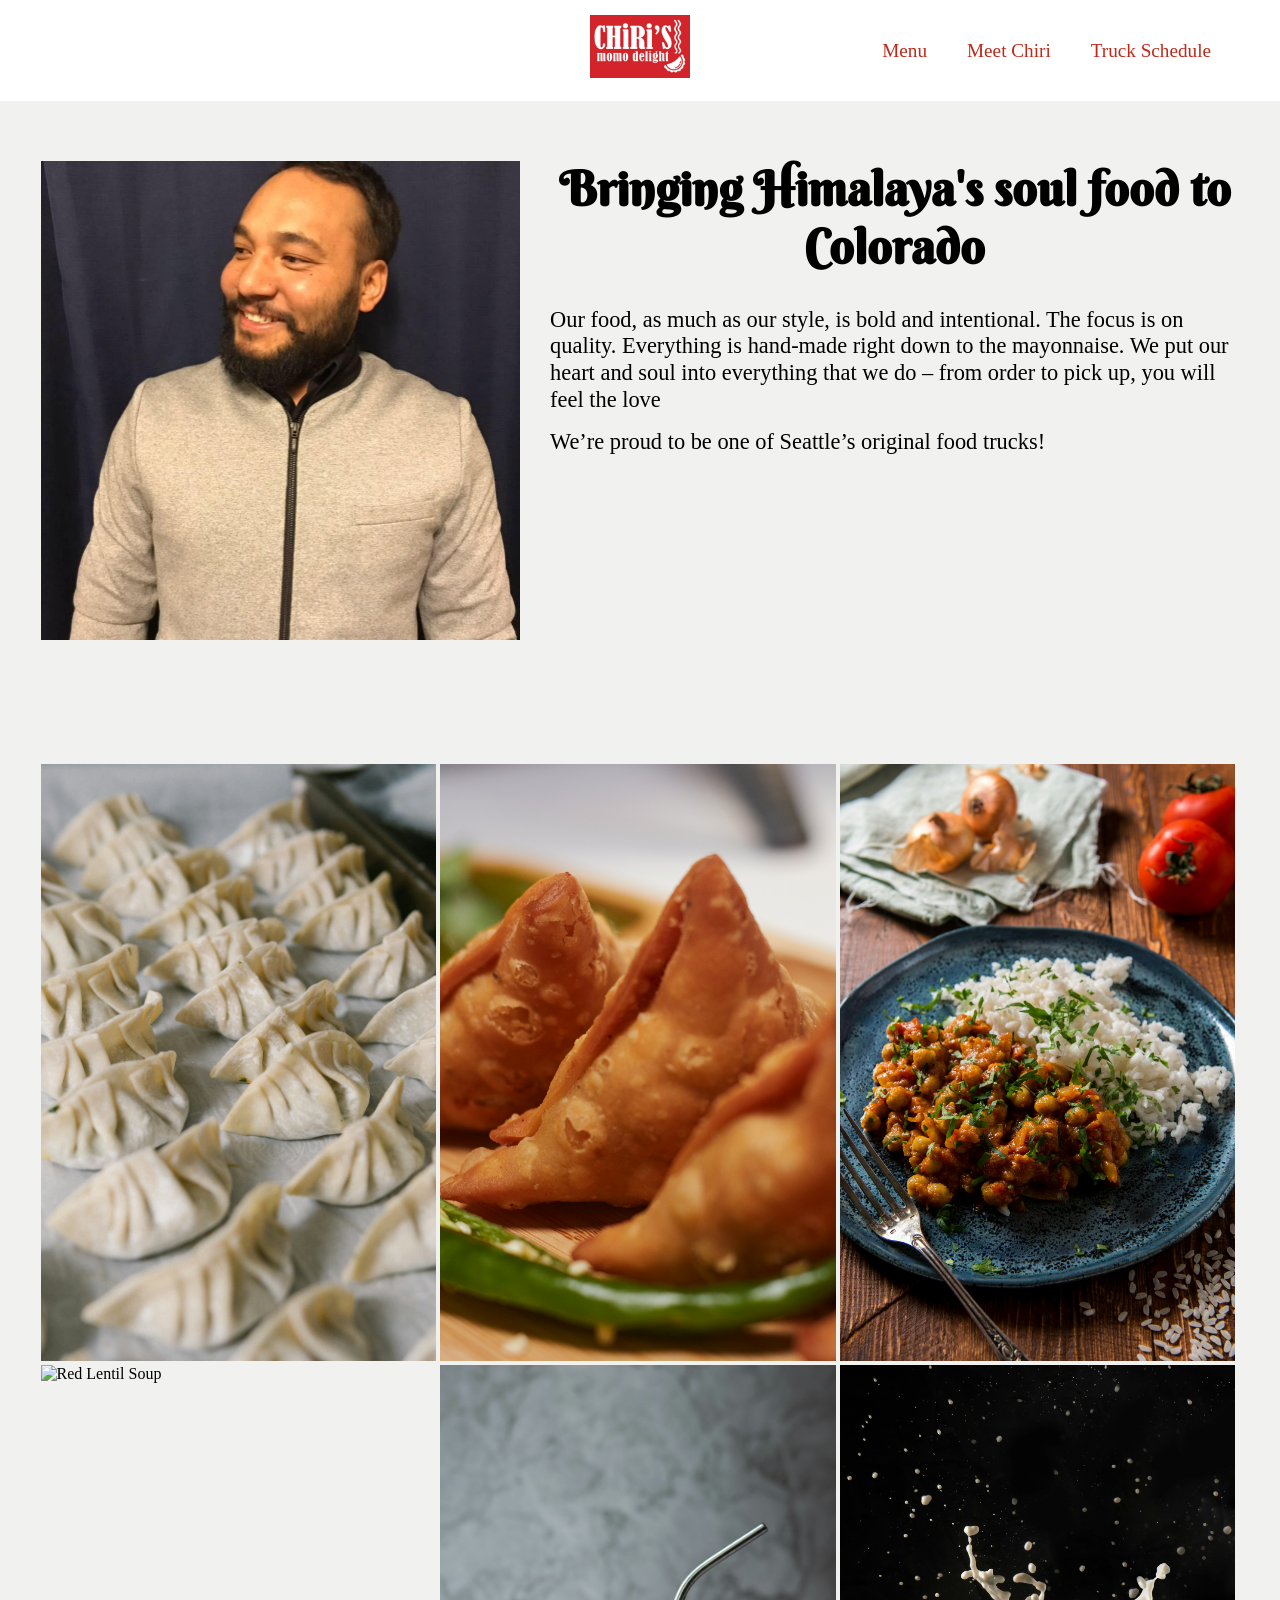
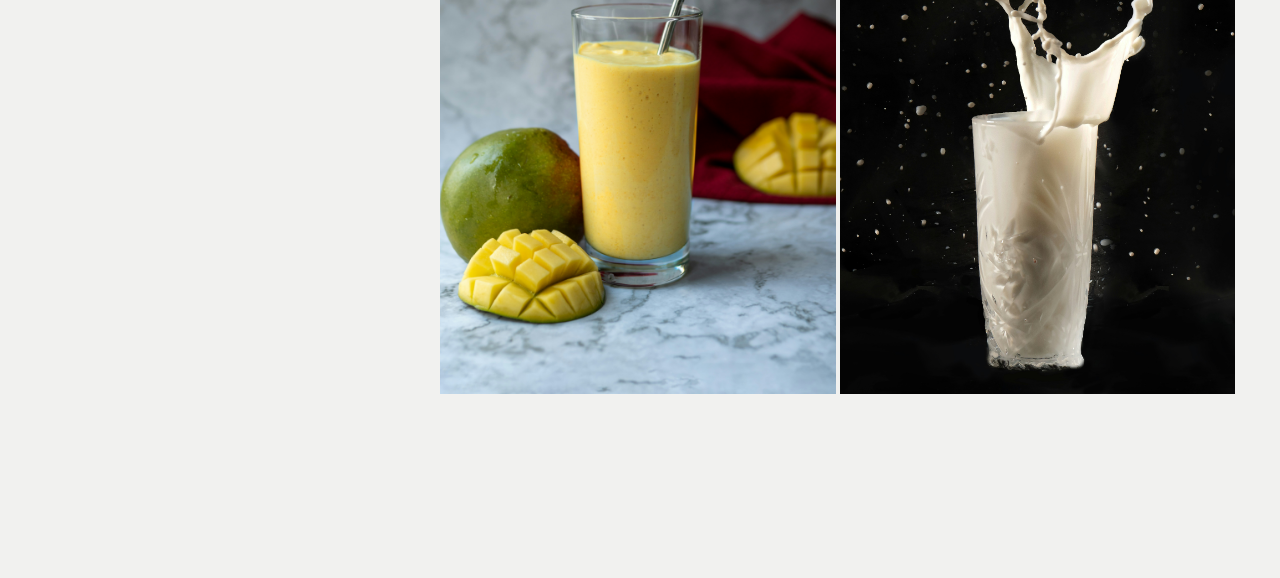
==== index.html @ 6eee7057 "Initial Commit" ====
<!DOCTYPE html>
<html lang="en">

<head>
    <meta charset="UTF-8">
    <meta name="viewport" content="width=device-width, initial-scale=1.0">
    <title>Chiri's MOMO Delight</title>
    <link rel="preconnect" href="https://fonts.googleapis.com">
    <link rel="preconnect" href="https://fonts.gstatic.com" crossorigin>
    <link
        href="https://fonts.googleapis.com/css2?family=Berkshire+Swash&family=Source+Serif+4:ital,opsz,wght@0,8..60,200..900;1,8..60,200..900&display=swap"
        rel="stylesheet">
    <link rel="stylesheet" href="./style.css">
</head>

<body>
    <header>
        <ul class="nav-social-media">
            <li>
                <a href="https://www.facebook.com/profile.php?id=61573624482740" target="_blank" aria-label="Chiri's Momo Delight Facebook Link">
                    <svg>
                        <use href="images/facebook.svg"></use>
                    </svg>
                </a>
            </li>
            <li>
                <a href="https://www.instagram.com/chirismomodelight/" target="_blank" aria-label="Chiri's Momo Delight Instagram Link">
                    <svg>
                        <use href="images/instagram.svg"></use>
                    </svg>
                </a>
            </li>
        </ul>

        <h1 class="site-logo">
            <span class="sr-only">Chiri's Momo Delight</span>
            <a href="/">
                <img src="./images/chiris-momo-delight-logo.webp" alt="logo of chiris momo delight">
            </a>
        </h1>

        <nav>
            <ul>
                <li>
                    <a href="#">Menu</a>
                </li>
                <li>
                    <a href="#">Meet Chiri</a>
                </li>
                <li>
                    <a href="#">Truck Schedule</a>
                </li>
            </ul>
        </nav>
    </header>
    <main>
        <section class="intro">
            <div class="container">
                <figure>
                    <img src="./images/chiri-potrait.jpg" alt="Chiri's Momo Owner Chiri Kaji Maharjan">
                </figure>
                <div>
                    <h2>Bringing Himalaya's soul food to Colorado</h2>
                    <p>
                        Our food, as much as our style, is bold and intentional. The focus is on quality. Everything is
                        hand-made right down to the mayonnaise. We put our heart and soul into everything that we do – from
                        order to pick up, you will feel the love
                    </p>
                    <p>
                        We’re proud to be one of Seattle’s original food trucks! 
                    </p>
                </div>
            </div>
        </section>
        <section class="gallery">
            <div class="container">
                <figure>
                    <img src="./images/momo.jpg" alt="Momo">
                </figure>
                <figure>
                    <img src="./images/soup.jpg" alt="Samosa">
                </figure>
                <figure>
                    <img src="./images/rice-and-chickpea.jpg" alt="Rice with Chickpea">
                </figure>
                <figure>
                    <img src="./images/lentil-soup.jpg" alt="Red Lentil Soup">
                </figure>
                <figure>
                    <img src="./images/mango-lassi.jpg" alt="Mango Lassi">
                </figure>
                <figure>
                    <img src="./images/oatmilk.jpg" alt="OatMilk">
                </figure>
            </div>
        </section>
        <section class="menu">
            <div class="container">
                
            </div>
        </section>
    </main>
    <footer>

    </footer>
</body>

</html>
---- style.css ----
:root {
    --color-primary: #c0281a;
    --color-text: #333333;
    

    --background-body: #f1f1ef;
    --background-white: #fff;


    --font-family-base: "Source Serif 4", serif;
    --font-family-header: "Berkshire Swash", serif;

    --spacing-sm: 5px;
    --spacing-md: 10px;
    --spacing-lg: 15px;
    --spacing-xl: 30px;


    --radius-sm: 4px;
    --radius-md: 8px;

}


* {
    margin: 0;
    padding: 0;
    box-sizing: border-box;
}

ul {
    list-style: none;
}

a {
    color: inherit;
    text-decoration: none;
    
    &:hover {
        text-decoration: none;
    }
}

h1, h2, h3, h4, h5, h6 {
    font-family: var(--font-family-header)
}

section {
    padding: 60px var(--spacing-md);
}

img {
    width: 100%;
}

.container {
    max-width: 1199px;
    width: 100%;
    margin: 0 auto;
}

.sr-only {
  position: absolute;
  width: 1px;
  height: 1px;
  padding: 0;
  margin: -1px;
  overflow: hidden;
  clip: rect(0, 0, 0, 0);
  border: 0;
  white-space: nowrap;
}

body {
    font-family: var(--text-family-base);
    font-optical-sizing: auto;
    font-style: normal;
    font-size: 16px;
    background: var(--background-body)
}

header {
    display: flex;   
    background: var(--background-white);
    padding: 15px 5%;
    align-items: center;
    justify-content: space-between;
}

p {
    font-size: 1.4rem;
    line-height: 1.2;
    margin-bottom: var(--spacing-lg)
}

.nav-social-media {
    display: flex;
    gap: 30px;
}

.nav-social-media a {
    display: inline-block;
    width: 30px; 
    height: 30px;
}

.nav-social-media svg {
    width: 100%;
    height: 100%;
    fill: var(--color-primary);
}


.site-logo a{
    display: inline-block;
    width: 100px;
}

/* .site-logo img {
    width: 100%;
} */

nav ul {
    display: flex;
    justify-content: flex-end;
    gap: 30px;
}

nav a {
    color: var(--color-primary);
    font-size: 1.2rem;
    padding: 10px 5px;

    
}

nav a:active {
    border-bottom: 1px solid var(--color-primary);
}


.nav-social-media, nav {
  flex: 1; /* Forces equal space allocation */
}

nav {
  text-align: right; /* Aligns text to the outer edge */
}



.intro .container {
    display: flex;
    gap: 30px;
}

.intro figure {
    flex: 0 0 40%;
    max-width: 40%;
}

/* .intro img {
    width: 100%;
} */

.intro h2 {
    font-size: 3rem;
    line-height: 1.2;
    text-align: center;
    margin-bottom: var(--spacing-xl)
}

.gallery .container {
    display: flex;
    gap: .33%;
    flex-wrap: wrap;
}

.gallery figure {
    flex: 0 0 33%;
    max-width: 33%;
    min-height: 100%;
    margin-bottom: .33%;
}

.gallery img {
    height: 100%;
    object-fit: cover;
}
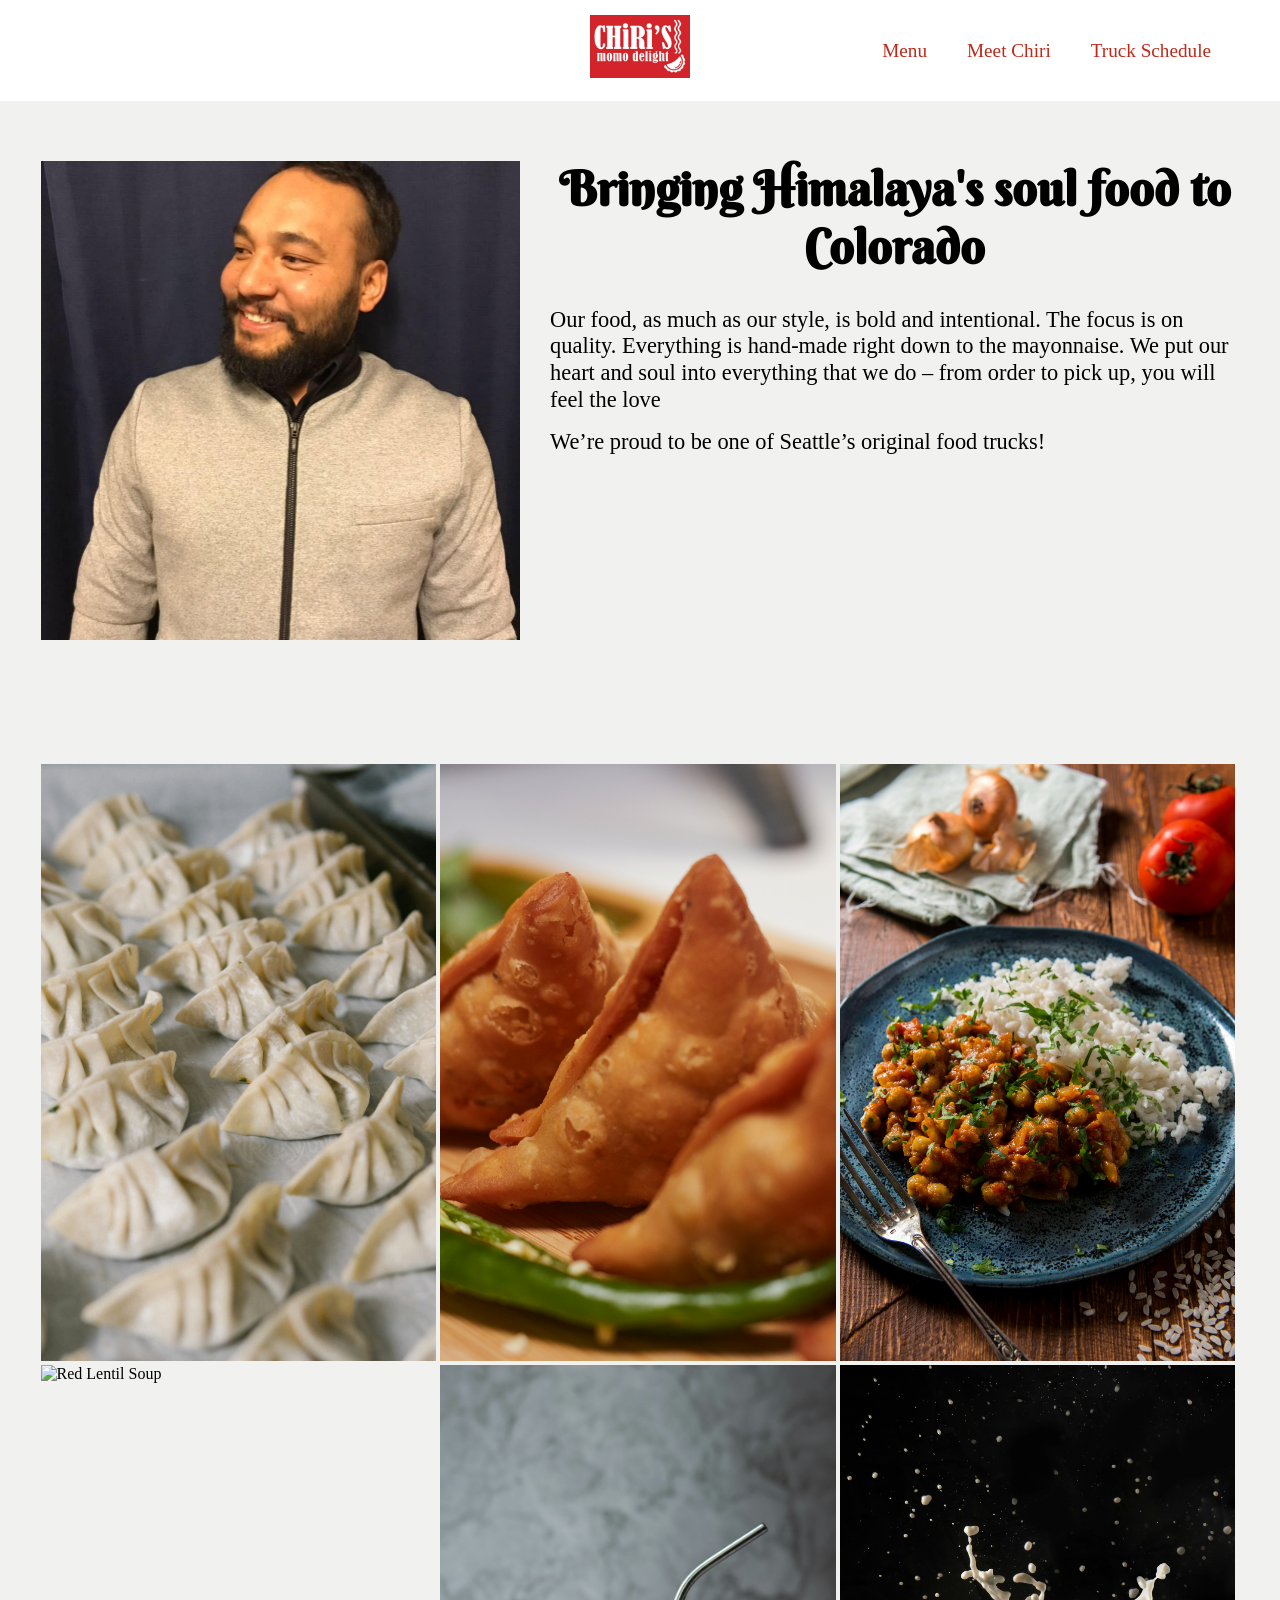
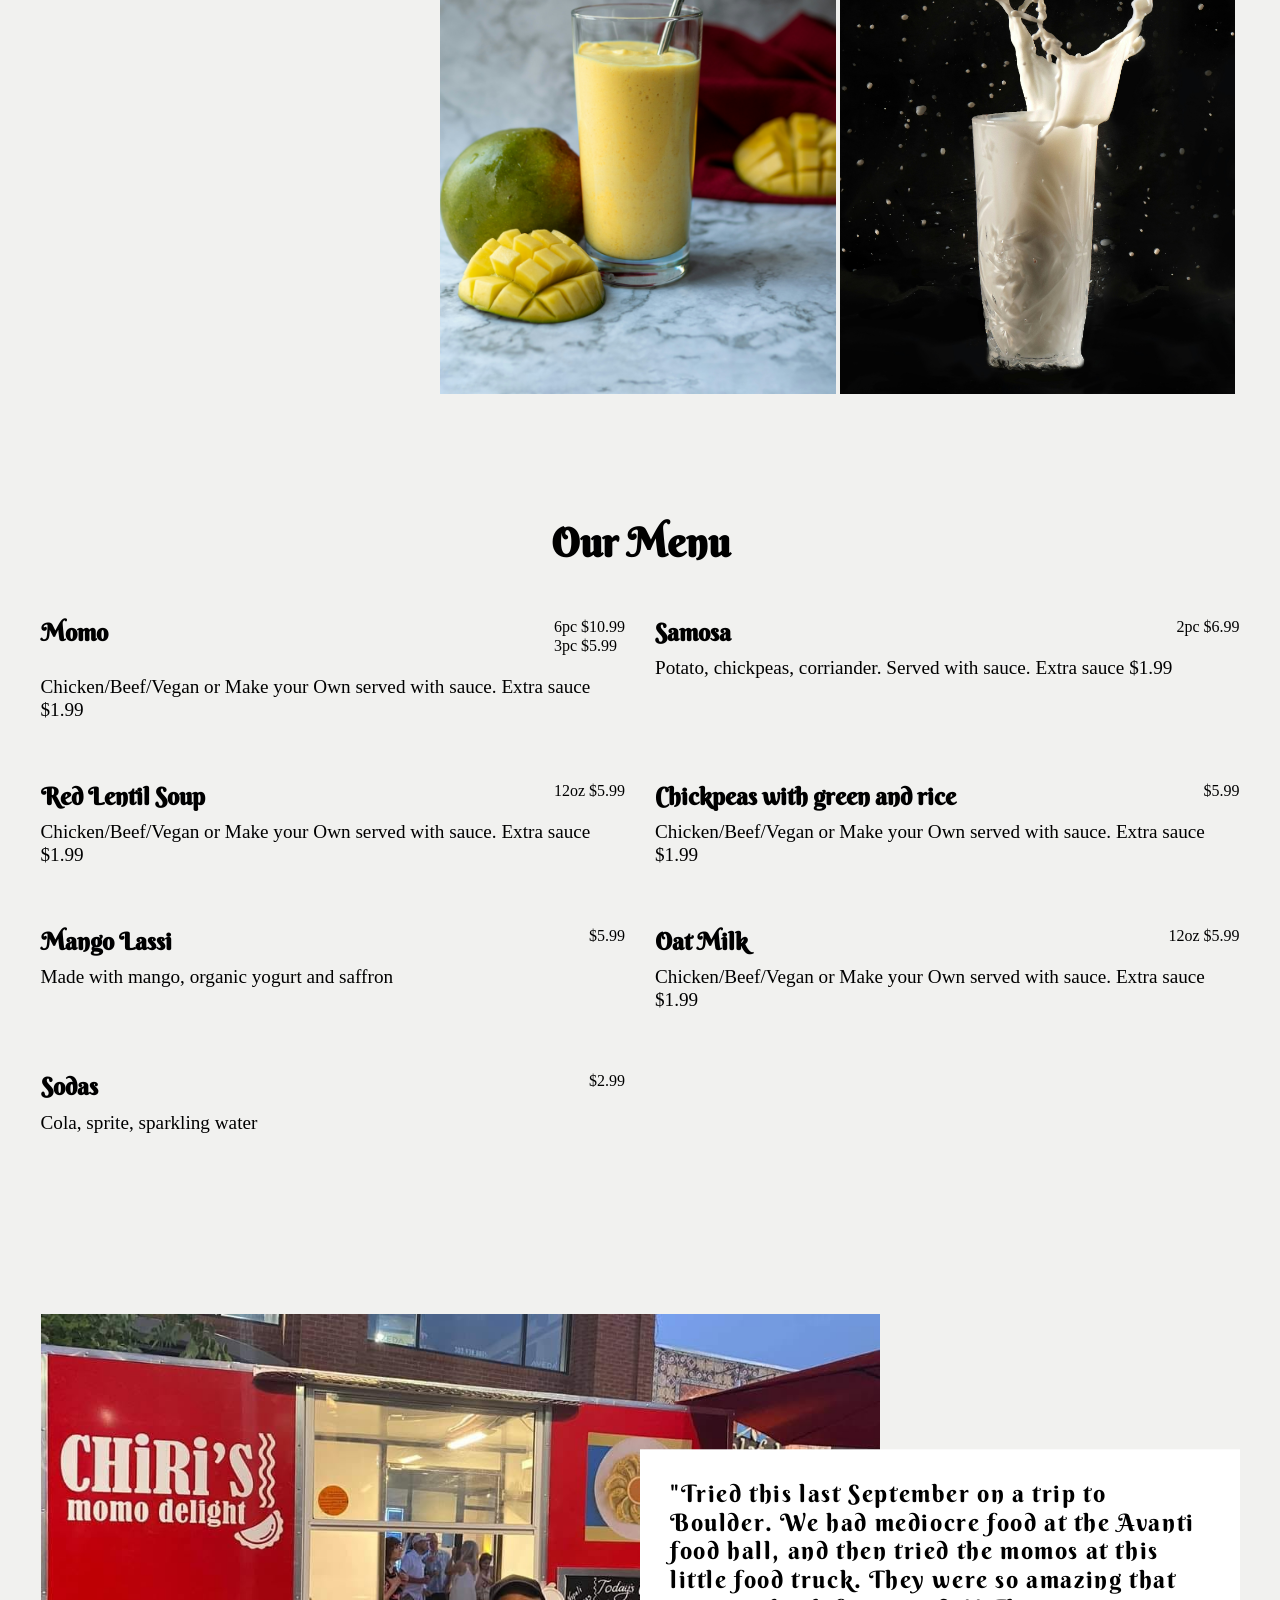
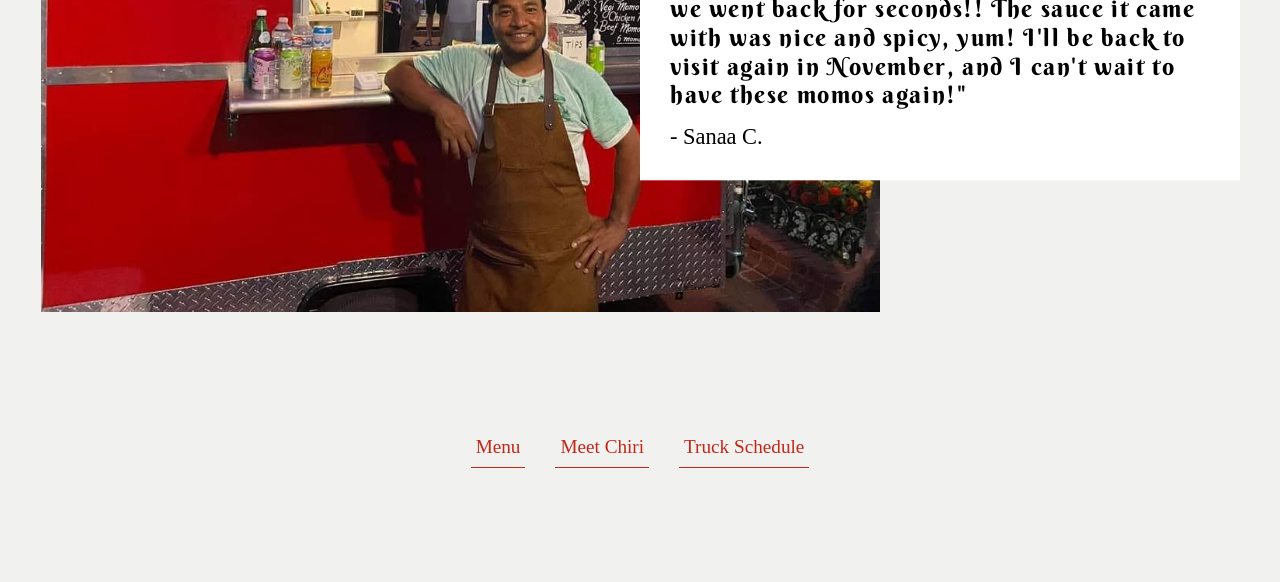
==== commit e1b265bb: "Add: home page layout" ====
--- a/index.html
+++ b/index.html
@@ -17,14 +17,16 @@
     <header>
         <ul class="nav-social-media">
             <li>
-                <a href="https://www.facebook.com/profile.php?id=61573624482740" target="_blank" aria-label="Chiri's Momo Delight Facebook Link">
+                <a href="https://www.facebook.com/profile.php?id=61573624482740" target="_blank"
+                    aria-label="Chiri's Momo Delight Facebook Link">
                     <svg>
                         <use href="images/facebook.svg"></use>
                     </svg>
                 </a>
             </li>
             <li>
-                <a href="https://www.instagram.com/chirismomodelight/" target="_blank" aria-label="Chiri's Momo Delight Instagram Link">
+                <a href="https://www.instagram.com/chirismomodelight/" target="_blank"
+                    aria-label="Chiri's Momo Delight Instagram Link">
                     <svg>
                         <use href="images/instagram.svg"></use>
                     </svg>
@@ -63,11 +65,12 @@
                     <h2>Bringing Himalaya's soul food to Colorado</h2>
                     <p>
                         Our food, as much as our style, is bold and intentional. The focus is on quality. Everything is
-                        hand-made right down to the mayonnaise. We put our heart and soul into everything that we do – from
+                        hand-made right down to the mayonnaise. We put our heart and soul into everything that we do –
+                        from
                         order to pick up, you will feel the love
                     </p>
                     <p>
-                        We’re proud to be one of Seattle’s original food trucks! 
+                        We’re proud to be one of Seattle’s original food trucks!
                     </p>
                 </div>
             </div>
@@ -96,12 +99,140 @@
         </section>
         <section class="menu">
             <div class="container">
-                
+                <h2>Our Menu</h2>
+                <ul>
+                    <li>
+                        <div class="menu__item">
+                            <h3>Momo</h3>
+                            <p>
+                                6pc $10.99
+                                <br>
+                                3pc $5.99
+                            </p>
+                        </div>
+                        <p>
+                            Chicken/Beef/Vegan or Make your Own served with sauce. Extra sauce $1.99
+                        </p>
+                    </li>
+                    <li>
+                        <div class="menu__item">
+                            <h3>Samosa</h3>
+                            <p>
+                                2pc $6.99
+                            </p>
+                        </div>
+                        <p>
+                            Potato, chickpeas, corriander. Served with sauce. Extra sauce $1.99
+                        </p>
+                    </li>
+                    <li>
+                        <div class="menu__item">
+                            <h3>Red Lentil Soup</h3>
+                            <p>
+                                12oz $5.99
+                            </p>
+                        </div>
+                        <p>
+                            Chicken/Beef/Vegan or Make your Own served with sauce. Extra sauce $1.99
+                        </p>
+                    </li>
+                    <li>
+                        <div class="menu__item">
+                            <h3>Chickpeas with green and rice</h3>
+                            <p>
+                                $5.99
+                            </p>
+                        </div>
+                        <p>
+                            Chicken/Beef/Vegan or Make your Own served with sauce. Extra sauce $1.99
+                        </p>
+                    </li>
+                    <li>
+                        <div class="menu__item">
+                            <h3>Mango Lassi</h3>
+                            <p>
+                                $5.99
+                            </p>
+                        </div>
+                        <p>
+                            Made with mango, organic yogurt and saffron
+                        </p>
+                    </li>
+                    <li>
+                        <div class="menu__item">
+                            <h3>Oat Milk</h3>
+                            <p>
+                                12oz $5.99
+                            </p>
+                        </div>
+                        <p>
+                            Chicken/Beef/Vegan or Make your Own served with sauce. Extra sauce $1.99
+                        </p>
+                    </li>
+                    <li>
+                        <div class="menu__item">
+                            <h3>Sodas</h3>
+                            <p>
+                                $2.99
+                            </p>
+                        </div>
+                        <p>
+                            Cola, sprite, sparkling water
+                        </p>
+                    </li>
+                </ul>
+            </div>
+        </section>
+        <section class="testimonial">
+            <div class="container">
+                <figure>
+                    <img src="images/chiri.jpg" alt="Owner Chiri's in Front of his food Truck">
+                </figure>
+                <blockquote>
+                    <p>
+                        "Tried this last September on a trip to Boulder. We had mediocre food at the Avanti food hall,
+                        and then tried the momos at this little food truck. They were so amazing that we went back for
+                        seconds!! The sauce it came with was nice and spicy, yum! I'll be back to visit again in
+                        November, and I can't wait to have these momos again!"
+                    </p>
+                    <small>- Sanaa C.</small>
+                </blockquote>
             </div>
         </section>
     </main>
     <footer>
-
+        <div class="container">
+            <ul class="footer-nav">
+                <li>
+                    <a href="#">Menu</a>
+                </li>
+                <li>
+                    <a href="#">Meet Chiri</a>
+                </li>
+                <li>
+                    <a href="#">Truck Schedule</a>
+                </li>
+            </ul>
+    
+             <ul class="nav-social-media">
+                <li>
+                    <a href="https://www.facebook.com/profile.php?id=61573624482740" target="_blank"
+                        aria-label="Chiri's Momo Delight Facebook Link">
+                        <svg>
+                            <use href="images/facebook.svg"></use>
+                        </svg>
+                    </a>
+                </li>
+                <li>
+                    <a href="https://www.instagram.com/chirismomodelight/" target="_blank"
+                        aria-label="Chiri's Momo Delight Instagram Link">
+                        <svg>
+                            <use href="images/instagram.svg"></use>
+                        </svg>
+                    </a>
+                </li>
+            </ul>
+        </div>
     </footer>
 </body>
 
--- a/style.css
+++ b/style.css
@@ -120,21 +120,19 @@
     width: 100%;
 } */
 
-nav ul {
+nav ul, .footer-nav {
     display: flex;
     justify-content: flex-end;
     gap: 30px;
 }
 
-nav a {
+nav a, .footer-nav a {
     color: var(--color-primary);
     font-size: 1.2rem;
-    padding: 10px 5px;
-
-    
-}
-
-nav a:active {
+    padding: 10px 5px;    
+}
+
+nav a:active, .footer-nav a {
     border-bottom: 1px solid var(--color-primary);
 }
 
@@ -188,6 +186,96 @@
     object-fit: cover;
 }
 
-
-
-
+.menu h2 {
+    font-size: 2.5rem;
+    text-align: center;
+    margin-bottom: 50px;
+}
+
+.menu h3 {
+    font-size: 1.5rem;
+}
+
+.menu ul {
+    display: flex;
+    flex-wrap: wrap;
+}
+
+.menu li {
+    flex: 0 0 50%;
+    max-width: 50%;
+    margin-bottom: 45px;
+}
+
+.menu li:nth-child(even) {
+    padding-left: var(--spacing-lg);
+}
+
+.menu li:nth-child(odd) {
+    padding-right: var(--spacing-lg);
+}
+
+.menu p {
+    font-size: 1.2rem;
+}
+
+.menu__item {
+    display: flex;
+    justify-content: space-between;
+    gap: var(--spacing-sm);
+    margin-bottom: var(--spacing-sm);
+}
+
+.menu__item p {
+    font-size: 1rem;
+}
+
+
+.testimonial .container {
+    display: flex;
+    position: relative;
+}
+
+.testimonial figure {
+    flex: 0 0 70%;
+    max-width: 70%;
+}
+
+blockquote {
+    background: var(--background-white);
+    position: absolute;
+    width: 50%;
+    right: 0;
+    padding: 30px;
+    top: 50%;
+    transform: translateY(-50%)
+}
+
+.testimonial p {
+    font-family: var(--font-family-header);
+    font-size: 1.5rem;
+    letter-spacing: 0.1rem
+}
+
+.testimonial small {
+    font-size: 1.4rem;
+}
+
+footer {
+    padding: 60px 0;
+    text-align: center;
+}
+
+.footer-nav {
+    justify-content: center;
+    margin-bottom: var(--spacing-xl);
+}
+
+footer .nav-social-media {
+    justify-content: center;
+}
+
+
+
+
+
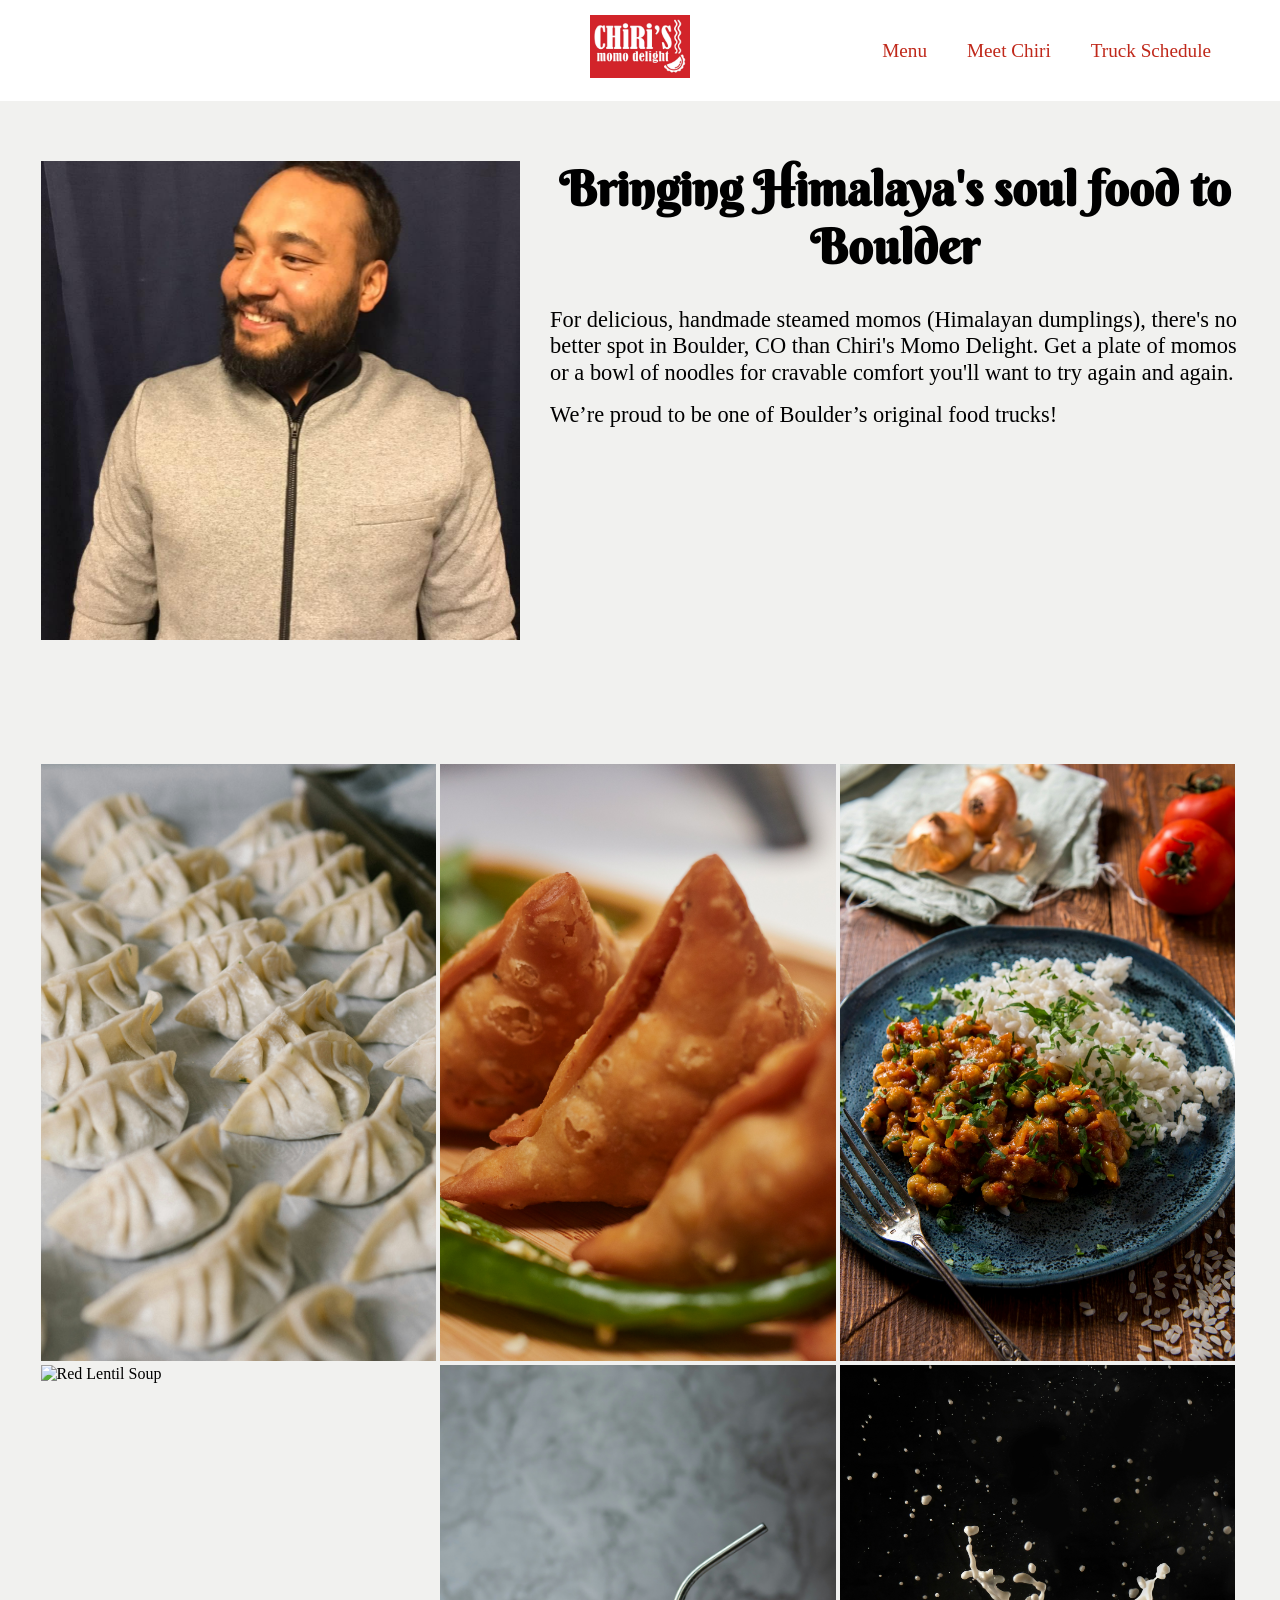
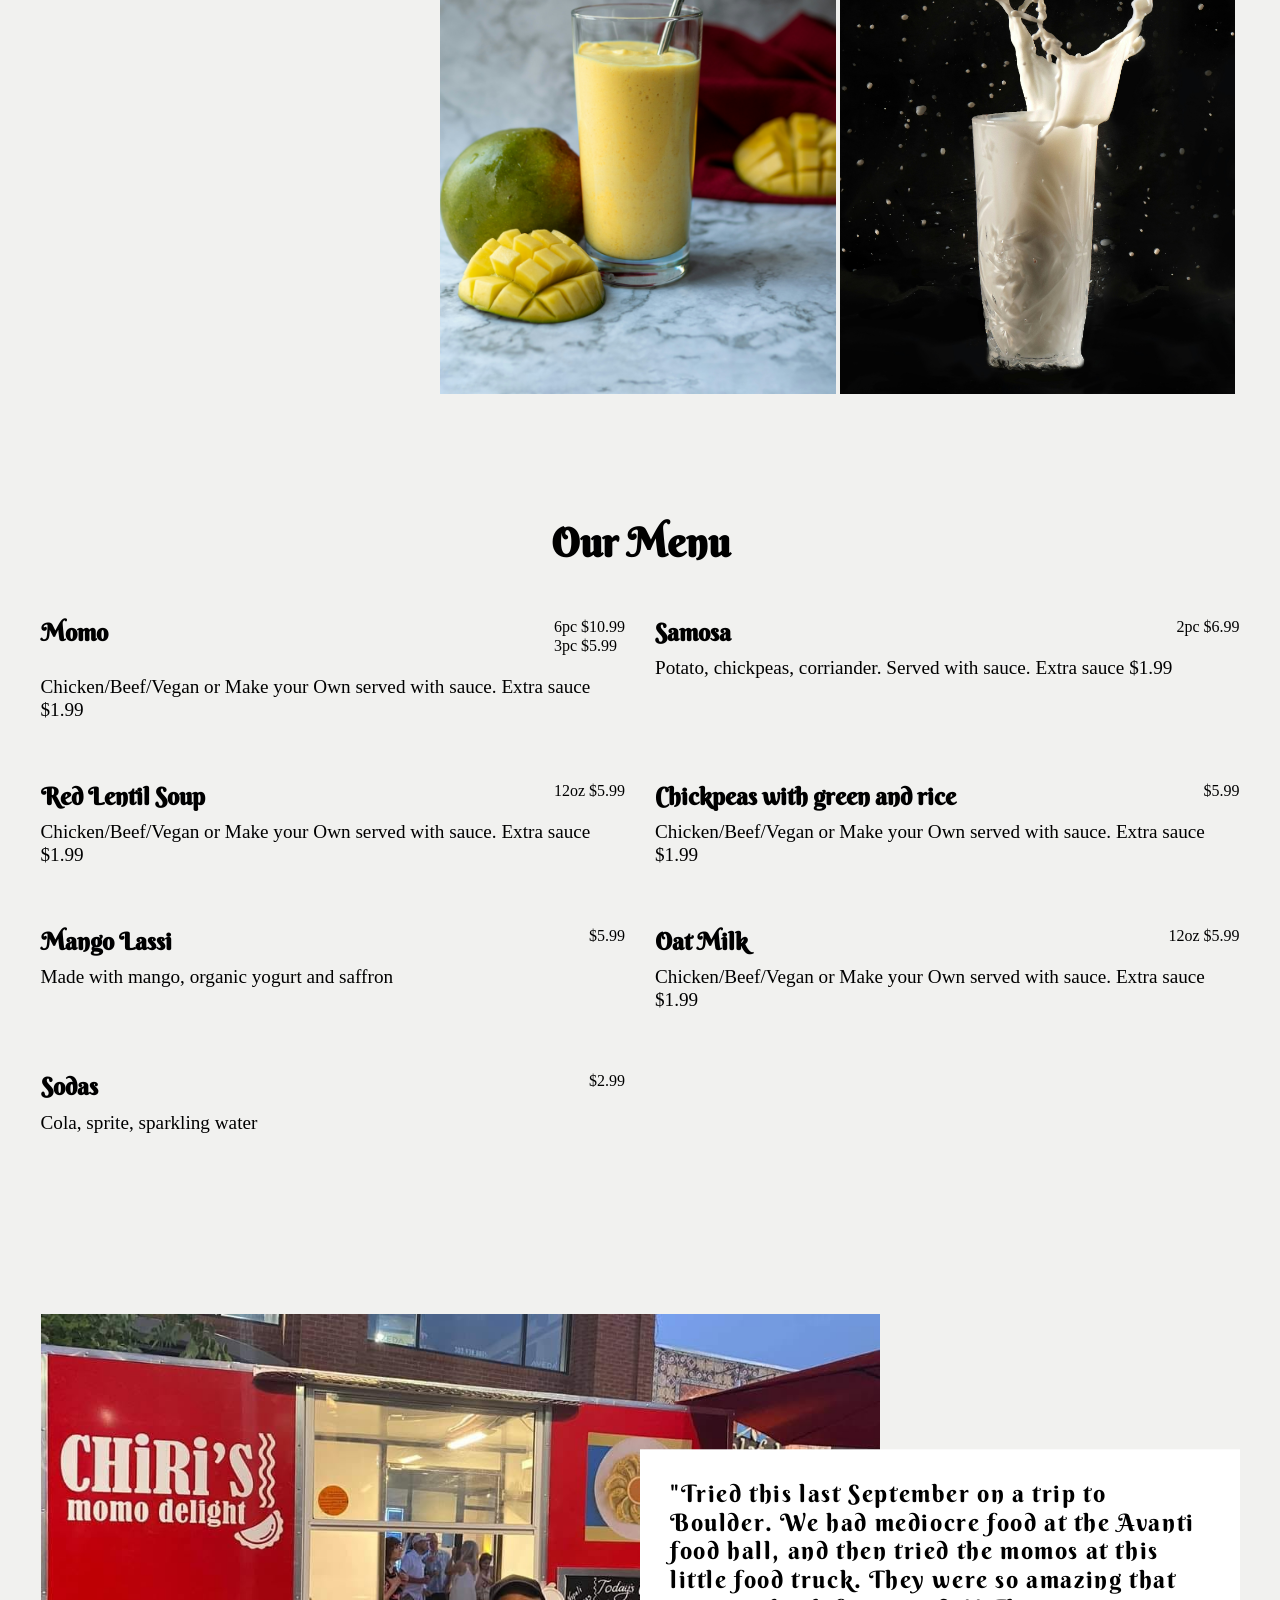
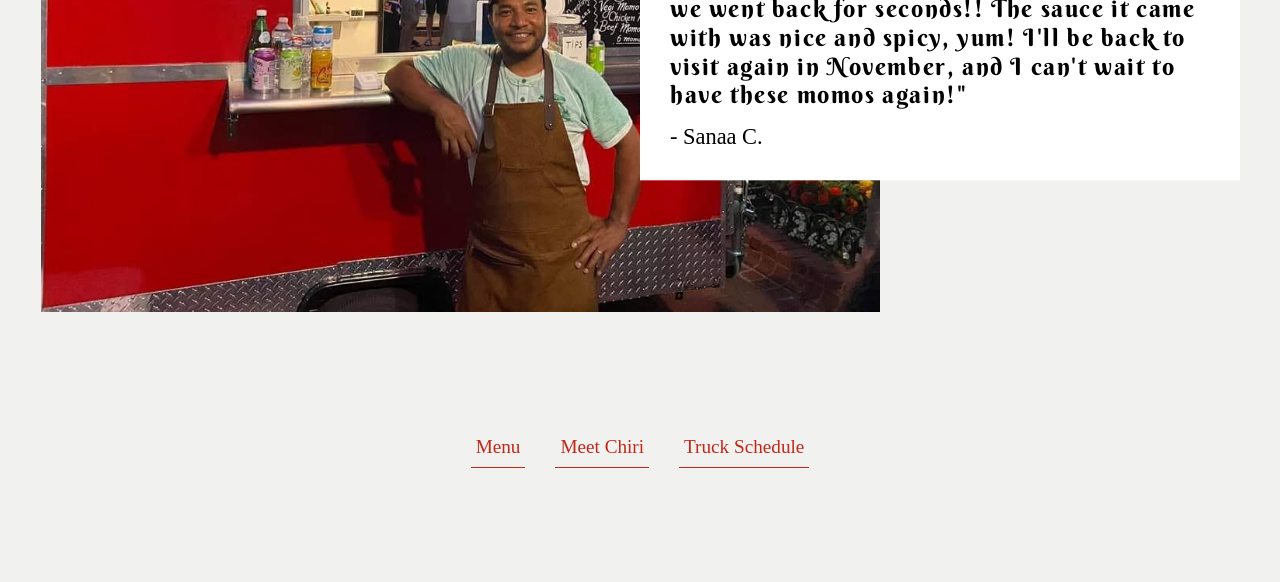
==== commit b2c9ec17: "Add: about page" ====
--- a/index.html
+++ b/index.html
@@ -14,8 +14,9 @@
 </head>
 
 <body>
+    <a href="#main-content" class="skip-link">Skip to main content</a>
     <header>
-        <ul class="nav-social-media">
+        <ul class="nav-social-media xs-hidden">
             <li>
                 <a href="https://www.facebook.com/profile.php?id=61573624482740" target="_blank"
                     aria-label="Chiri's Momo Delight Facebook Link">
@@ -41,36 +42,63 @@
             </a>
         </h1>
 
-        <nav>
+        <button class="menu-toggle-open" aria-expanded="false" aria-controls="primary-navigation"
+            aria-label="Open Menu">
+            <span class="line line-1"></span>
+            <span class="line line-2"></span>
+            <span class="line line-3"></span>
+        </button>
+        <nav id="primary-navigation" aria-label="Main Navigation">
+            <button type="button" class="menu-toggle-close" aria-label="Close Menu">
+                <span class="cross-line line-1"></span>
+                <span class="cross-line line-2"></span>
+            </button>
             <ul>
                 <li>
-                    <a href="#">Menu</a>
-                </li>
-                <li>
-                    <a href="#">Meet Chiri</a>
-                </li>
-                <li>
-                    <a href="#">Truck Schedule</a>
+                    <a href="/menu.html">Menu</a>
+                </li>
+                <li>
+                    <a href="/meet-chiri.html">Meet Chiri</a>
+                </li>
+                <li>
+                    <a href="/truck-schedule.html">Truck Schedule</a>
+                </li>
+                <li class="inner-social-link">
+                    <ul>
+                        <li>
+                            <a href="https://www.facebook.com/profile.php?id=61573624482740" target="_blank"
+                                aria-label="Chiri's Momo Delight Facebook Link">
+                                <svg>
+                                    <use href="images/facebook.svg"></use>
+                                </svg>
+                            </a>
+                        </li>
+                        <li>
+                            <a href="https://www.instagram.com/chirismomodelight/" target="_blank"
+                                aria-label="Chiri's Momo Delight Instagram Link">
+                                <svg>
+                                    <use href="images/instagram.svg"></use>
+                                </svg>
+                            </a>
+                        </li>
+                    </ul>
                 </li>
             </ul>
         </nav>
     </header>
-    <main>
+    <main href="main-content">
         <section class="intro">
             <div class="container">
                 <figure>
                     <img src="./images/chiri-potrait.jpg" alt="Chiri's Momo Owner Chiri Kaji Maharjan">
                 </figure>
                 <div>
-                    <h2>Bringing Himalaya's soul food to Colorado</h2>
+                    <h2>Bringing Himalaya's soul food to Boulder</h2>
                     <p>
-                        Our food, as much as our style, is bold and intentional. The focus is on quality. Everything is
-                        hand-made right down to the mayonnaise. We put our heart and soul into everything that we do –
-                        from
-                        order to pick up, you will feel the love
+                        For delicious, handmade steamed momos (Himalayan dumplings), there's no better spot in Boulder, CO than Chiri's Momo Delight. Get a plate of momos or a bowl of noodles for cravable comfort you'll want to try again and again.
                     </p>
                     <p>
-                        We’re proud to be one of Seattle’s original food trucks!
+                        We’re proud to be one of Boulder’s original food trucks!
                     </p>
                 </div>
             </div>
@@ -213,8 +241,8 @@
                     <a href="#">Truck Schedule</a>
                 </li>
             </ul>
-    
-             <ul class="nav-social-media">
+
+            <ul class="nav-social-media">
                 <li>
                     <a href="https://www.facebook.com/profile.php?id=61573624482740" target="_blank"
                         aria-label="Chiri's Momo Delight Facebook Link">
@@ -234,6 +262,7 @@
             </ul>
         </div>
     </footer>
+    <script src="main.js"></script>
 </body>
 
 </html>
--- a/style.css
+++ b/style.css
@@ -14,6 +14,7 @@
     --spacing-md: 10px;
     --spacing-lg: 15px;
     --spacing-xl: 30px;
+    --spacing-xxl: 60px;
 
 
     --radius-sm: 4px;
@@ -46,7 +47,7 @@
 }
 
 section {
-    padding: 60px var(--spacing-md);
+    padding: 60px var(--spacing-lg);
 }
 
 img {
@@ -71,6 +72,8 @@
   white-space: nowrap;
 }
 
+
+
 body {
     font-family: var(--text-family-base);
     font-optical-sizing: auto;
@@ -79,10 +82,26 @@
     background: var(--background-body)
 }
 
+.skip-link {
+  position: absolute;
+  top: -40px;
+  left: 0;
+  background: var(--color-primary);
+  color: #ffffff;
+  padding: 8px 16px;
+  z-index: 100;
+  transition: top 0.3s;
+}
+
+/* Bring the link into view when it is focused via keyboard */
+.skip-link:focus {
+  top: 0;
+}
+
 header {
     display: flex;   
     background: var(--background-white);
-    padding: 15px 5%;
+    padding: var(--spacing-lg) 5%;
     align-items: center;
     justify-content: space-between;
 }
@@ -95,7 +114,7 @@
 
 .nav-social-media {
     display: flex;
-    gap: 30px;
+    gap: var(--spacing-xl);
 }
 
 .nav-social-media a {
@@ -132,13 +151,17 @@
     padding: 10px 5px;    
 }
 
-nav a:active, .footer-nav a {
+nav a:active, .footer-nav a, nav a.active {
     border-bottom: 1px solid var(--color-primary);
 }
 
 
 .nav-social-media, nav {
   flex: 1; /* Forces equal space allocation */
+}
+
+.menu-toggle-open, .menu-toggle-close, .inner-social-link {
+    display: none;
 }
 
 nav {
@@ -275,7 +298,214 @@
     justify-content: center;
 }
 
-
-
-
-
+.intro.about .container {
+    display: block;
+    gap: none;
+}
+
+.about .wrapper {
+    display: flex;
+    gap: 30px;
+}
+
+.about__left {
+    flex: 0 0 30%;
+    max-width: 30%;
+}
+
+.about__left figure {
+    flex-basis: 100%;
+    max-width: 100%;
+    margin-bottom: 15px;
+}
+
+
+@media(max-width: 768px) {
+    .xs-hidden {
+        display: none
+    }
+
+    header {
+        padding-left: var(--spacing-lg);
+        padding-right: var(--spacing-lg);
+    }
+
+    section {
+        padding: var(--spacing-xl) var(--spacing-lg)
+    }
+
+    p {
+        font-size: 1.2rem;
+    }
+
+    .menu-toggle-open, .menu-toggle-close, .inner-social-link {
+        display: block;
+    }
+
+    #primary-navigation {
+        display: none;
+    }
+
+    #primary-navigation.is-active {
+        display: block;
+        position: fixed;
+        background: #fff;
+        top: 0;
+        right: 0;
+        bottom: 0;
+        left: 0;
+        z-index: 1;
+    }
+
+    #primary-navigation.is-active ul{
+        flex-direction: column;
+        justify-content: space-evenly;
+        align-items: center;
+        height: 100%;
+    }
+
+    #primary-navigation.is-active .inner-social-link ul {
+        display: flex;
+        flex-direction: row;
+        justify-content: center;
+        align-items: center;
+    }
+
+    #primary-navigation.is-active .inner-social-link a{
+        display: inline-block;
+        width: 30px;
+        height: 30px;
+        padding: 0;
+    }
+
+    #primary-navigation.is-active .inner-social-link svg{
+        width: 100%;
+        height: 100%;
+        fill: var(--color-primary);
+    }
+
+    .menu-toggle-open {
+        background: none;
+        border: none;
+        cursor: pointer;
+        display: flex;
+        flex-direction: column;
+        justify-content: space-between;
+        width: 30px;
+        height: 22px; 
+        padding: 0;
+    }
+
+    .menu-toggle-open .line {
+        display: inline-block;
+        width: 100%;
+        height: 4px;
+        background: var(--color-primary);
+    }
+
+    .menu-toggle-close {
+        background: none;
+        border: none;
+        cursor: pointer;
+        position: relative;
+        width: 24px;
+        height: 24px;
+        padding: 0;
+        margin-left: auto; /* Pushes the button to the top-right corner */
+        display: block;
+        top: 15px;
+        right: 15px;
+    }
+
+    .cross-line {
+        position: absolute;
+        top: 10px;
+        left: 0;
+        width: 100%;
+        height: 4px;
+        background-color: var(--color-primary);    
+    }
+
+    /* Cross line rotations */
+    .menu-toggle-close .line-1 {
+        transform: rotate(45deg);
+    }
+
+    .menu-toggle-close .line-2 {
+        transform: rotate(-45deg);
+    }
+
+    .intro .container {
+        flex-direction: column;
+    }
+
+    .intro figure {
+        flex: 0 0 100%;
+        max-width: 100%;
+    }
+
+    .intro h2 {
+        font-size: 2.5rem;
+    }
+
+    .gallery figure {
+        flex-basis: 49%;
+        max-width: 49%;
+    }
+
+    .menu h2 {
+        font-size: 2rem;
+    }
+
+    .menu h3 {
+        font-size: 1.3rem;
+    }
+
+    .menu li {
+        flex-basis: 100%;
+        max-width: 100%;
+    }
+
+    .menu li:nth-child(even), .menu li:nth-child(odd) {
+        padding: 0;
+    }
+
+    .testimonial .container {
+        flex-direction: column;
+    }
+
+    .testimonial figure {
+        flex-basis: 100%;
+        max-width: 100%;
+    }
+
+    blockquote {
+        position: static;
+        transform: none;
+        width: 100%;
+        
+    }
+
+    .testimonial p {
+        font-size: 1.3rem;
+    }
+
+    .about .wrapper {
+        gap: none;
+        flex-wrap: wrap;
+    }
+
+    .about__left {
+        flex: 0 0 100%;
+        max-width: 100%;
+    }
+
+    .about__left figure:last-child {
+        margin-bottom: 0;
+    }
+}   
+
+
+
+
+
